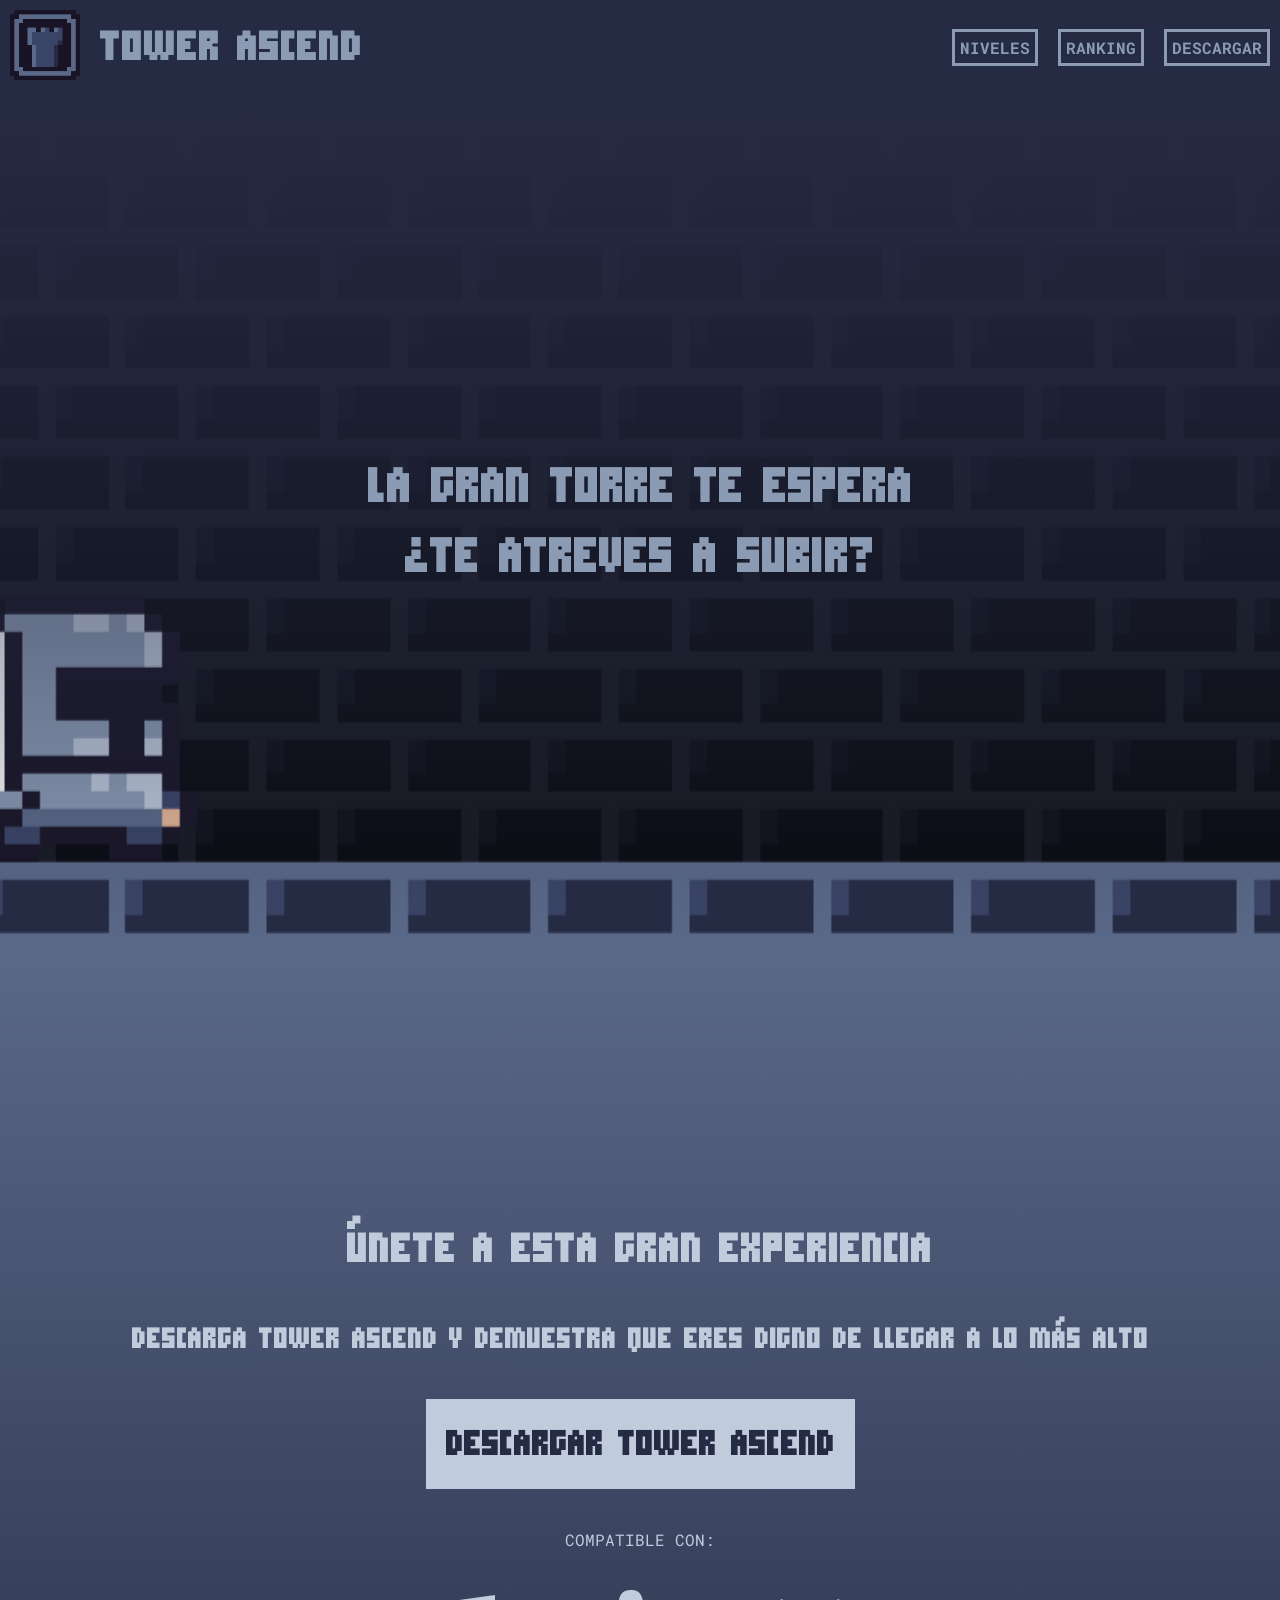
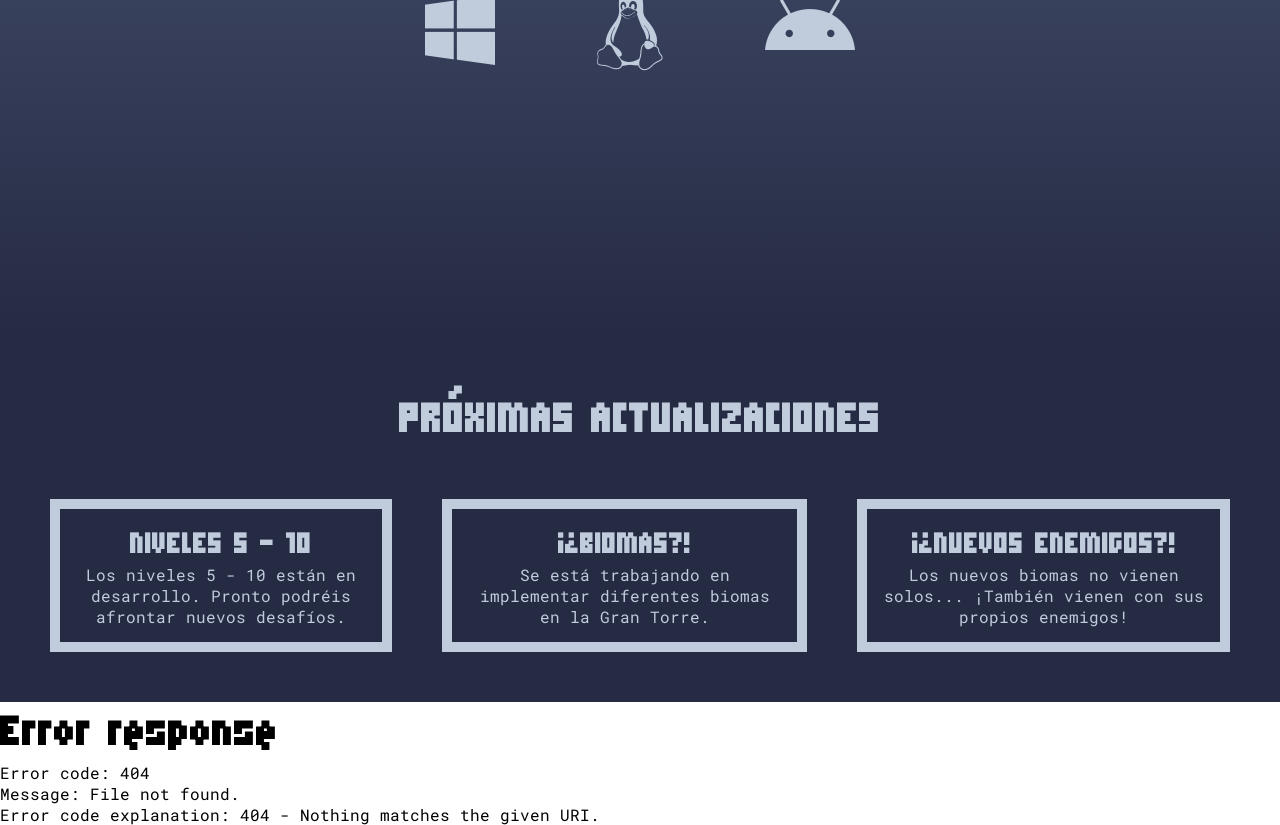
==== index.html @ 73508ab9 "Add files via upload" ====
<!DOCTYPE html>
<html lang="en">
<head>
    <meta charset="UTF-8">
    <meta name="viewport" content="width=device-width, initial-scale=1.0">
    <title>Tower Ascend</title>
    <!-- Estilos del body -->
    <link rel="stylesheet" href="./styles/body/header.css">
    <link rel="stylesheet" href="./styles/body/main.css">
    <link rel="stylesheet" href="./styles/body/footer.css">
    <!-- Mediaqueries -->
    <link rel="stylesheet" href="./styles/media_queries/header_mq.css">
    <link rel="stylesheet" href="./styles/media_queries/main_mq.css">
    <link rel="stylesheet" href="./styles/media_queries/footer_mq.css">
    <!-- Variables CSS -->
    <link rel="stylesheet" href="./styles/variables/colors.css">
    <!-- CSS global -->
    <link rel="stylesheet" href="./styles/global.css">
    <!-- Favicon -->
    <link rel="shortcut icon" href="./assets/images/favicons/favicon.png" type="image/x-icon">
</head>

<body>

    <!-- Cargar Header -->
    <header id="header"></header>

    <!-- Main -->
    <main>
        <section id="title-section">
            <h1>LA GRAN TORRE TE ESPERA</h1>
            <h1>¿TE ATREVES A SUBIR?</h1>
        </section>
        <section id="download-section">
            <h1>ÚNETE A ESTA GRAN EXPERIENCIA</h1>
            <h2>DESCARGA TOWER ASCEND Y DEMUESTRA QUE ERES DIGNO DE LLEGAR A LO MÁS ALTO</h2>
            <a id="download-button" download="" href="./game/AscendTower.exe">DESCARGAR TOWER ASCEND</a>
            <p>COMPATIBLE CON:</p>
            <div id="compatible-platforms">
                <i class="fa-brands fa-windows"></i>
                <i class="fa-brands fa-linux"></i>
                <i class="fa-brands fa-android"></i>
            </div>
        </section>
        <section id="future-updates-section">
            <h1>PRÓXIMAS ACTUALIZACIONES</h1>
            <article id="future-update-1">
                <h2>NIVELES 5 - 10</h2>
                <p>Los niveles 5 - 10 están en desarrollo. Pronto podréis afrontar nuevos desafíos.</p>
            </article>
            <article id="future-update-2">
                <h2>¡¿BIOMAS?!</h2>
                <p>Se está trabajando en implementar diferentes biomas en la Gran Torre.</p>
            </article>
            <article id="future-update-3">
                <h2>¡¿NUEVOS ENEMIGOS?!</h2>
                <p>Los nuevos biomas no vienen solos... ¡También vienen con sus propios enemigos!</p>
            </article>
        </section>
    </main>

    <!-- Cargar Footer -->
    <footer id="footer"></footer>

    <!-- Scripts -->
    <script src="./js/load_components.js"></script>

</body>

</html>
---- styles/body/header.css ----
header {
    display: flex;
    flex-direction: row;
    background-color: var(--DarkBlue);
    padding: 10px;
    justify-content: space-between;
    align-items: center;
}

header > div, ul {
    display: flex;
    flex-direction: row;
}

header > div {
    gap: 20px;
    justify-content: space-between;
    align-items: center;
    color: var(--Gray);
}

header > div > a > img {
    width: 70px;
}

header > ul {
    list-style: none;
    gap: 20px;
}

header > ul > li > a {
    display: block;
    text-decoration: none;
    padding: 5px;
    border: 3px solid var(--Gray);
    color: var(--Gray);
    transition: 0.2s;
}

header > ul > li > a:hover {
    color: var(--Blue);
    background-color: var(--Gray);
}
---- styles/body/main.css ----
#title-section {
    background-image: linear-gradient(rgba(38, 43, 68, 5), rgba(38, 43, 68 , 0)), url("../../assets/images/screenshots/screenshot_1.png");
    background-position: center;
    background-repeat: no-repeat;
    background-size: cover;
    display: flex;
    flex-direction: column;
    justify-content: center;
    align-items: center;
    height: 95vh;
}

#title-section > h1 {
    font-size: 70px;
    color: var(--Gray);
}

#download-section {
    background-color: var(--DarkGray);
    background: linear-gradient(to bottom, var(--DarkGray), var(--DarkBlue));
    color: var(--LightGray);
    height: 110vh;
    display: flex;
    flex-direction: column;
    justify-content: center;
    align-items: center;
    gap: 40px;
}

#download-button {
    display: block;
    border: 10px solid var(--LightGray);
    padding: 10px;
    font-size: 50px;
    font-family: "Micro 5", monospace;
    text-decoration: none;
    color: var(--DarkBlue);
    background-color: var(--LightGray);
    transition: 0.2s;
}

#download-button:hover {
    transform:translateY(-10px);
    box-shadow: 0px 10px 20px 1px black;
}

#compatible-platforms {
    display: flex;
    flex-direction: row;
    gap: 100px;
}

#compatible-platforms > i {
    font-size: 80px;
}

#future-updates-section {
    background-color: var(--DarkBlue);
    color: var(--LightGray);
    display: grid;
    grid-template-columns: auto auto auto;
    grid-template-rows: auto auto;
    justify-content: center;
    gap: 50px;
    padding: 50px;
    text-align: center;
}

#future-updates-section > h1 {
    grid-column: span 3;
    grid-row: 1;
}

#future-update-1 {
    grid-column: 1;
    grid-row: 2;
}

#future-update-2 {
    grid-column: 2;
    grid-row: 2;
}

#future-update-3 {
    grid-column: 3;
    grid-row: 2;
}

#future-updates-section > article {
    border: 10px solid var(--LightGray);
    padding: 15px;
}
---- styles/variables/colors.css ----
:root {
    --White: #FFF;
    --LightGray: #C0CBDC;
    --Gray: #8B9BB4;
    --DarkGray: #5A6988;
    --Blue: #3A4466;
    --DarkBlue: #262B44;
    --DarkPurple: #181425;
    --LightBrown: #C28569;
    --Brown: #B86F50;
    --DarkBrown: #733E39;
    --Yellow: #FEE761;
    --Golden: #FEAE34;
}
---- styles/global.css ----
/* Importar fuentes de Google Fonts */
@import url('https://fonts.googleapis.com/css2?family=Micro+5&family=Roboto+Mono:ital,wght@0,100..700;1,100..700&display=swap');

/* 
    font-family: "Roboto Mono", monospace;
    font-family: "Micro 5", sans-serif;
*/

/* Importar fonts awesome */
@import url("https://cdnjs.cloudflare.com/ajax/libs/font-awesome/6.5.1/css/all.min.css");

* {
    margin: 0;
    padding: 0;
    font-family: "Roboto Mono", monospace;
    font-size: 16px;
}

h1, h2, h3 {
    font-family: "Micro 5", sans-serif;
}

h1 {
    font-size: 60px;
}

h2 {
    font-size: 40px;
}

h3 {
    font-size: 20px;
}

a {
    font-weight: bold;
}
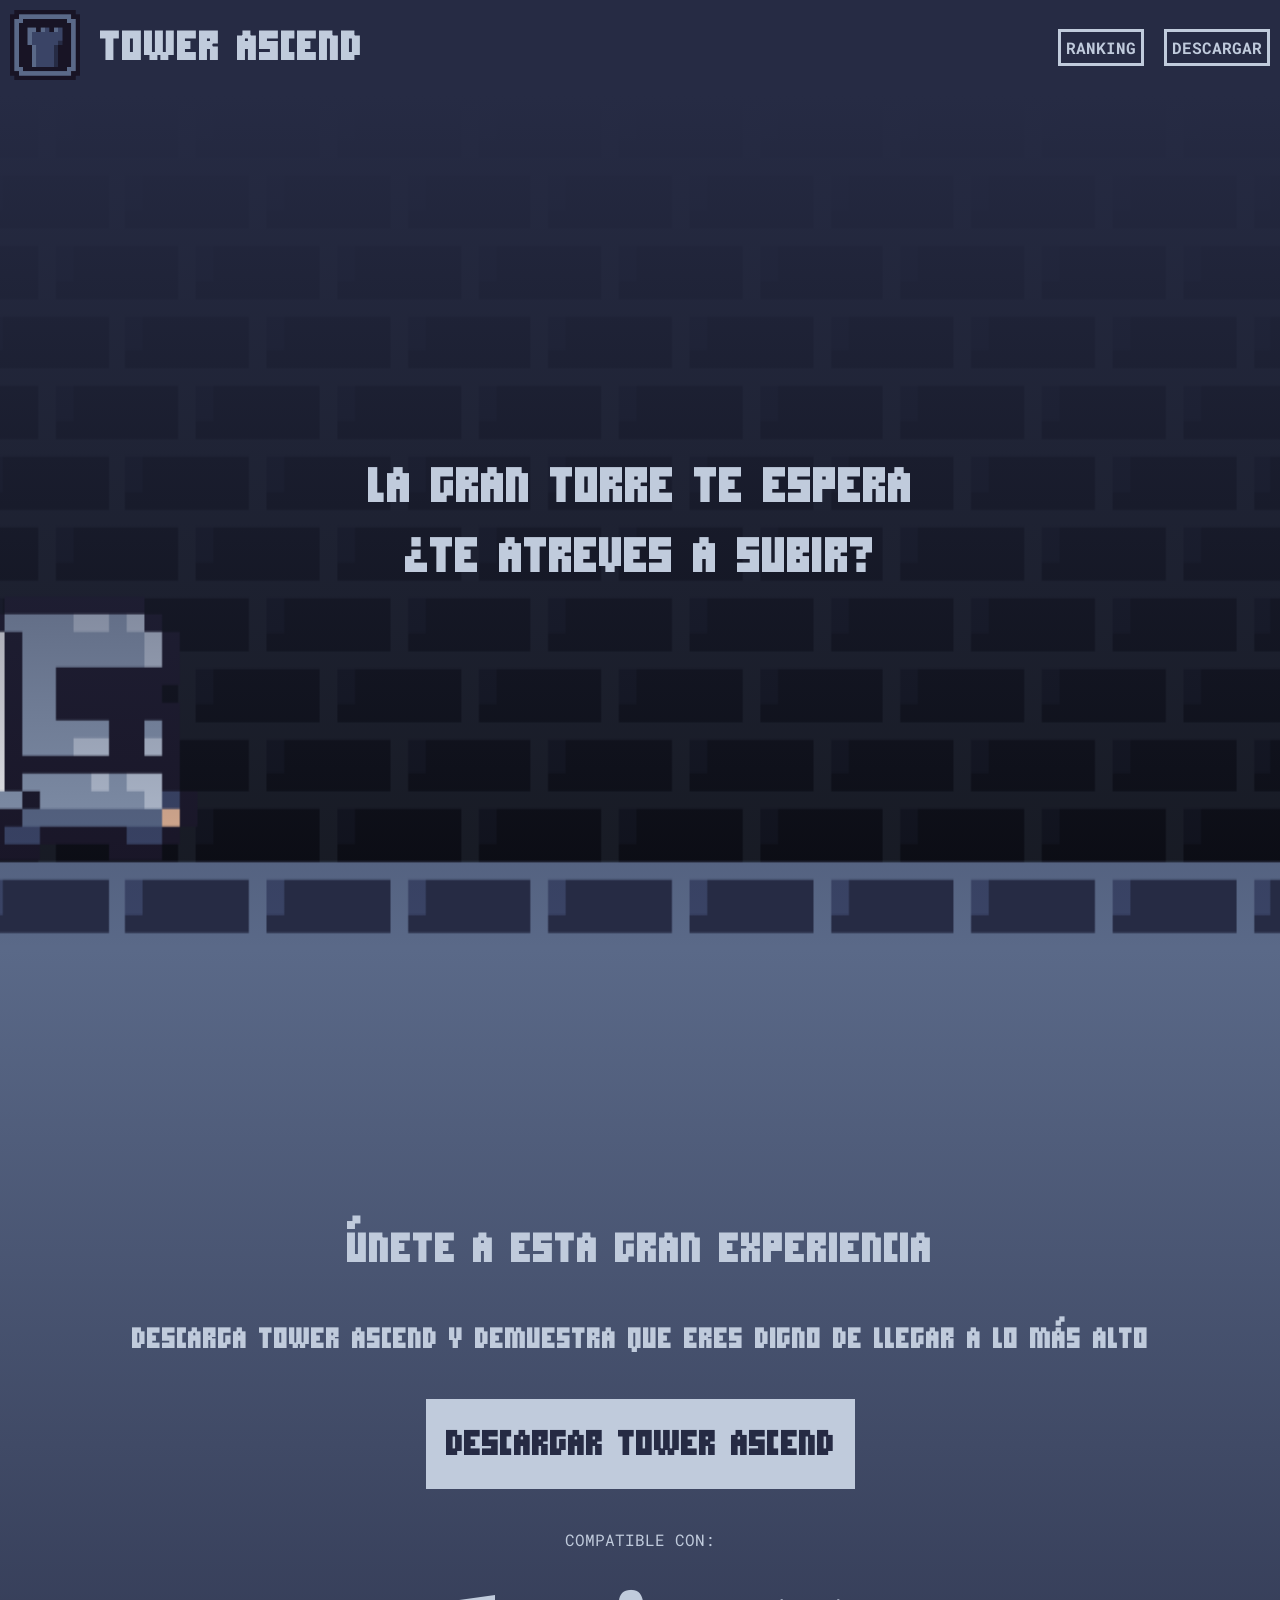
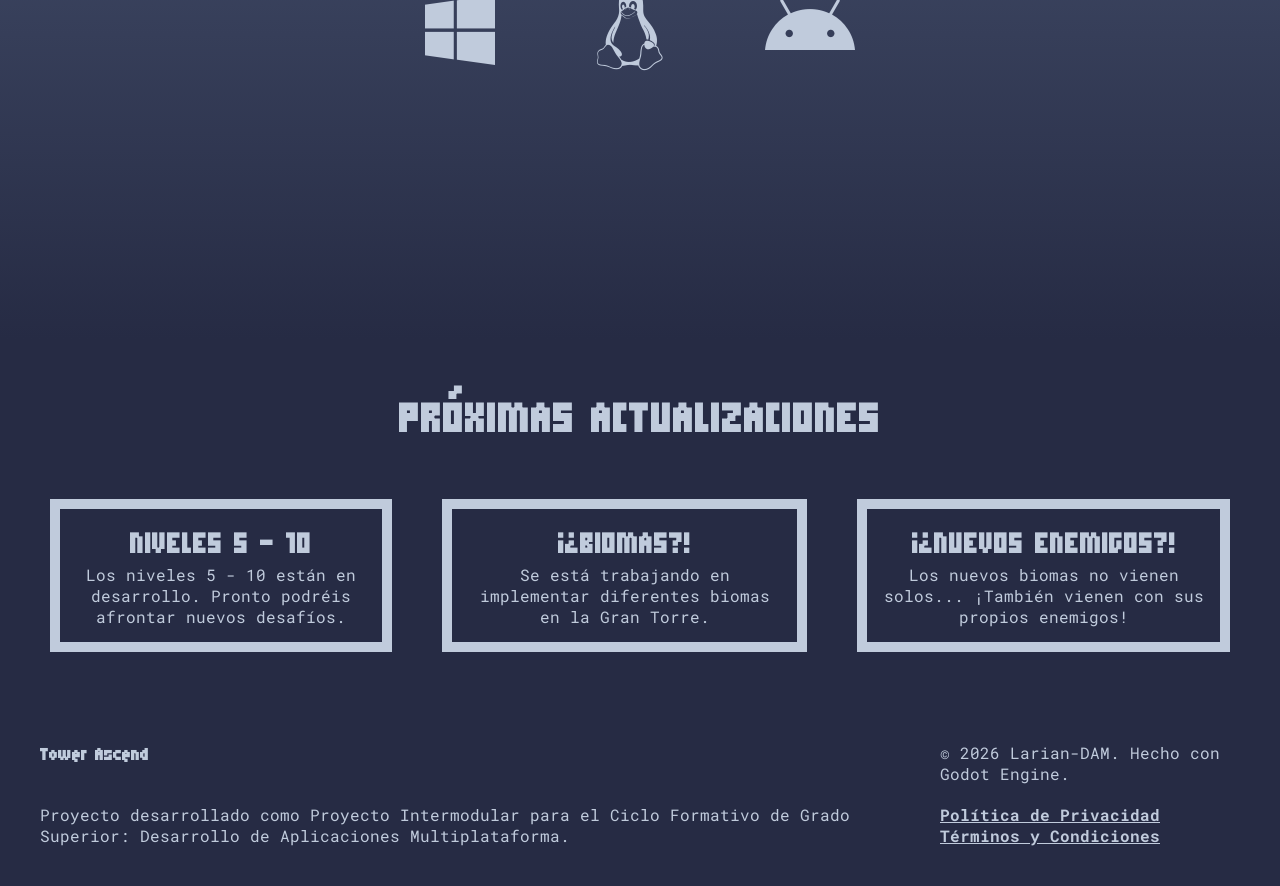
==== commit b3e007df: "Finished (no responsive)" ====
--- a/index.html
+++ b/index.html
@@ -34,7 +34,7 @@
         <section id="download-section">
             <h1>ÚNETE A ESTA GRAN EXPERIENCIA</h1>
             <h2>DESCARGA TOWER ASCEND Y DEMUESTRA QUE ERES DIGNO DE LLEGAR A LO MÁS ALTO</h2>
-            <a id="download-button" download="" href="./game/AscendTower.exe">DESCARGAR TOWER ASCEND</a>
+            <a id="download-button" href="./es/descargas/index.html">DESCARGAR TOWER ASCEND</a>
             <p>COMPATIBLE CON:</p>
             <div id="compatible-platforms">
                 <i class="fa-brands fa-windows"></i>
@@ -63,7 +63,7 @@
     <footer id="footer"></footer>
 
     <!-- Scripts -->
-    <script src="./js/load_components.js"></script>
+    <script src="./js/include.js"></script>
 
 </body>
 
--- a/styles/body/header.css
+++ b/styles/body/header.css
@@ -16,7 +16,7 @@
     gap: 20px;
     justify-content: space-between;
     align-items: center;
-    color: var(--Gray);
+    color: var(--LightGray);
 }
 
 header > div > a > img {
@@ -32,12 +32,12 @@
     display: block;
     text-decoration: none;
     padding: 5px;
-    border: 3px solid var(--Gray);
-    color: var(--Gray);
+    border: 3px solid var(--LightGray);
+    color: var(--LightGray);
     transition: 0.2s;
 }
 
 header > ul > li > a:hover {
     color: var(--Blue);
-    background-color: var(--Gray);
+    background-color: var(--LightGray);
 }
--- a/styles/body/main.css
+++ b/styles/body/main.css
@@ -12,7 +12,7 @@
 
 #title-section > h1 {
     font-size: 70px;
-    color: var(--Gray);
+    color: var(--LightGray);
 }
 
 #download-section {
@@ -89,4 +89,82 @@
 #future-updates-section > article {
     border: 10px solid var(--LightGray);
     padding: 15px;
+}
+
+#download-links {
+    background: linear-gradient(to bottom, var(--DarkBlue), var(--Gray));
+    height: 85vh;
+}
+
+#download-links > ul {
+    list-style: none;
+    display: flex;
+    flex-direction: row;
+    justify-content: center;
+    align-items: center;
+    gap: 50px;
+    height: 100%;
+}
+
+#download-links > ul > li {
+    color: var(--LightGray);
+    text-align: left;
+}
+
+#download-links > ul > li > div > a {
+    text-decoration: none;
+    background-color: var(--DarkBlue);
+    color: var(--LightGray);
+    padding: 5px;
+    transition: 0.2s;
+}
+
+#download-links > ul > li > div > a:hover {
+    background-color: var(--LightGray);
+    color: var(--DarkBlue);
+}
+
+#privacy, #terms {
+    background-color: var(--LightGray);
+    color: var(--DarkBlue);
+    padding: 10px;
+    display: flex;
+    flex-direction: column;
+}
+
+#privacy > ul, #terms > ul {
+    display: flex;
+    flex-direction: column;
+}
+
+#ranking {
+    background-color: var(--LightGray);
+    color: var(--DarkBlue);
+    padding: 20px;
+    display: flex;
+    flex-direction: column;
+    justify-content: center;
+    align-items: center;
+    min-height: 90vh;
+}
+
+#ranking > table {
+    background-color: var(--DarkBlue);
+    color: var(--LightGray);
+    border-collapse: collapse;
+    width: 100%;
+    max-width: 500px;
+}
+
+#ranking th, #ranking td {
+    padding: 12px 20px;
+    text-align: left; 
+}
+
+#ranking th:nth-child(1), #ranking td:nth-child(1) { width: 20%; }
+#ranking th:nth-child(2), #ranking td:nth-child(2) { width: 50%; }
+#ranking th:nth-child(3), #ranking td:nth-child(3) { width: 30%; text-align: right; }
+
+#ranking tbody tr {
+    border-bottom: 1px solid rgba(255, 255, 255, 0.1);
 }
--- a/styles/body/footer.css
+++ b/styles/body/footer.css
@@ -0,0 +1,24 @@
+footer {
+    background-color: var(--DarkBlue);
+    color: var(--LightGray);
+    font-size: 3px;
+    display: flex;
+    flex-direction: row;
+    justify-content: space-between;
+    padding: 20px;
+}
+
+footer > div > div > a {
+    color: var(--LightGray);
+}
+
+footer > div {
+    display: flex;
+    flex-direction: column;
+    gap: 20px;
+    justify-content: space-between;
+}
+
+footer > div > h3 {
+    font-size: 25px;
+}
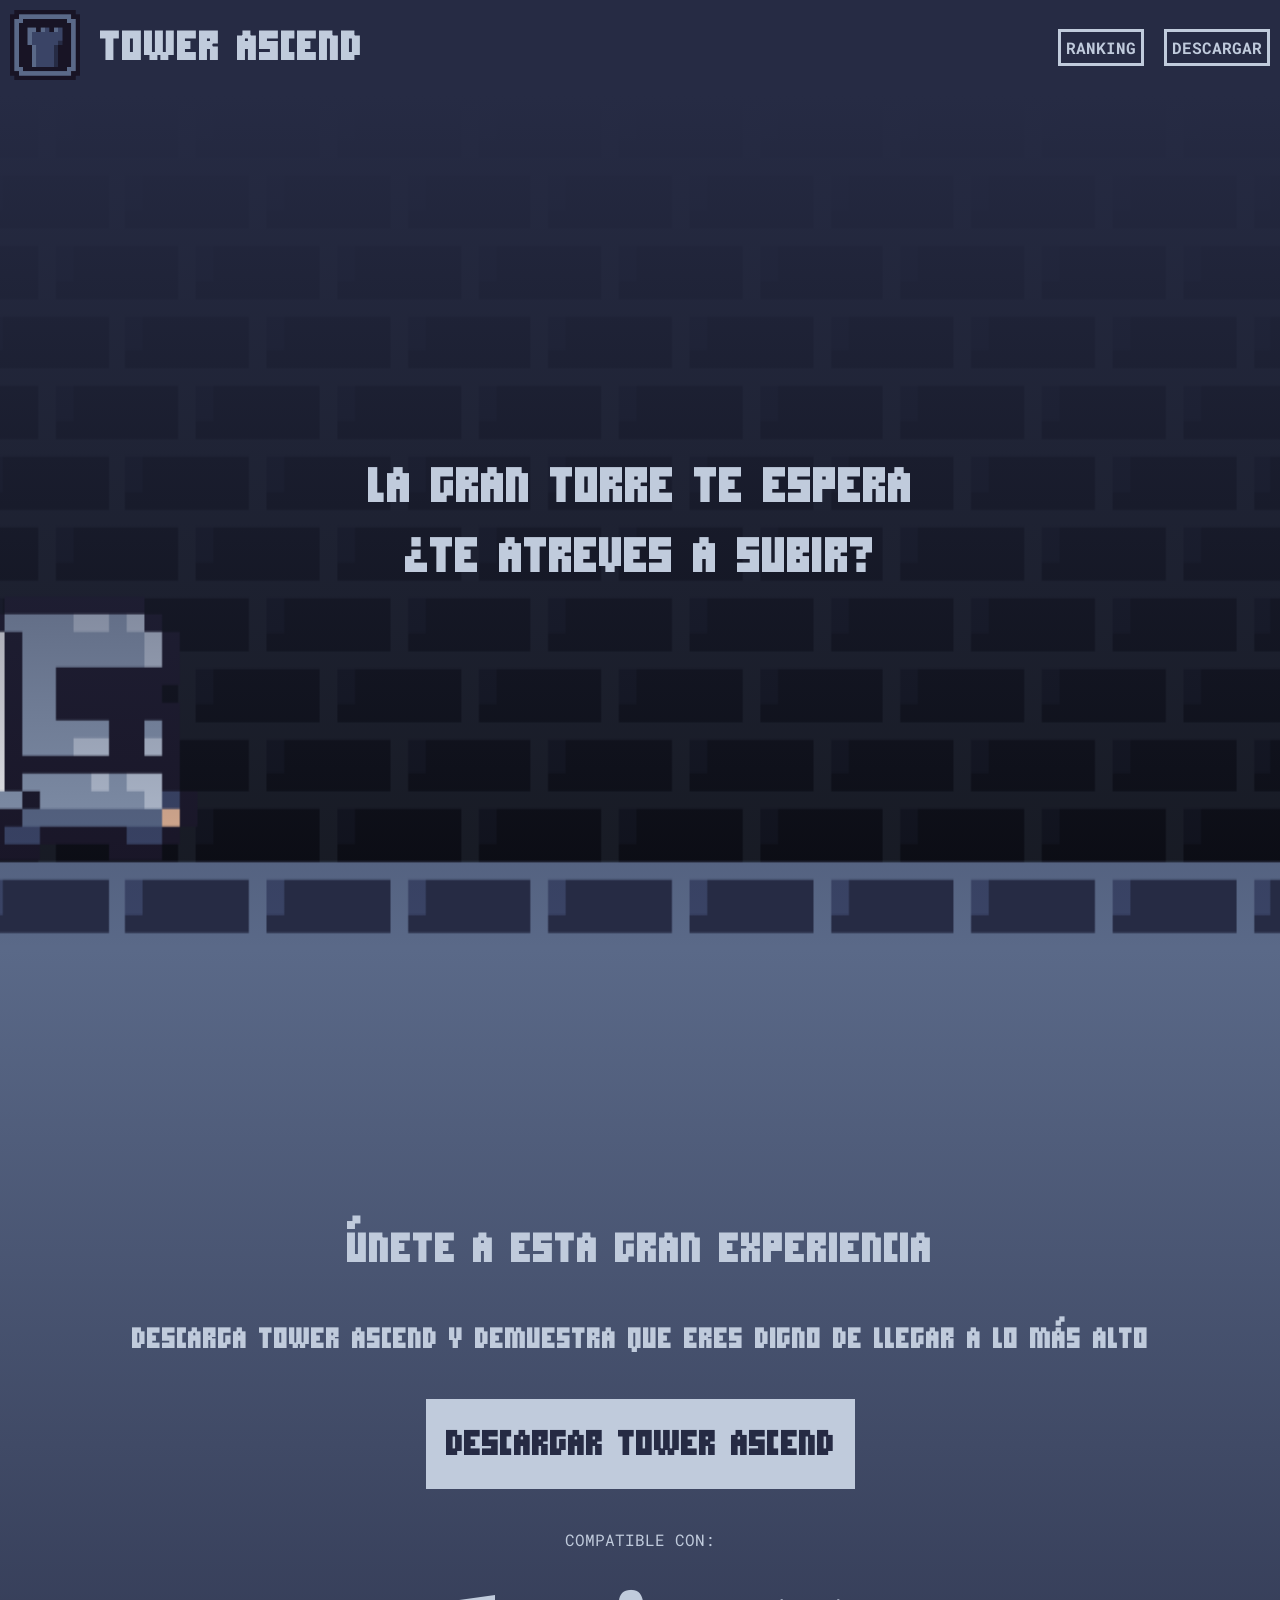
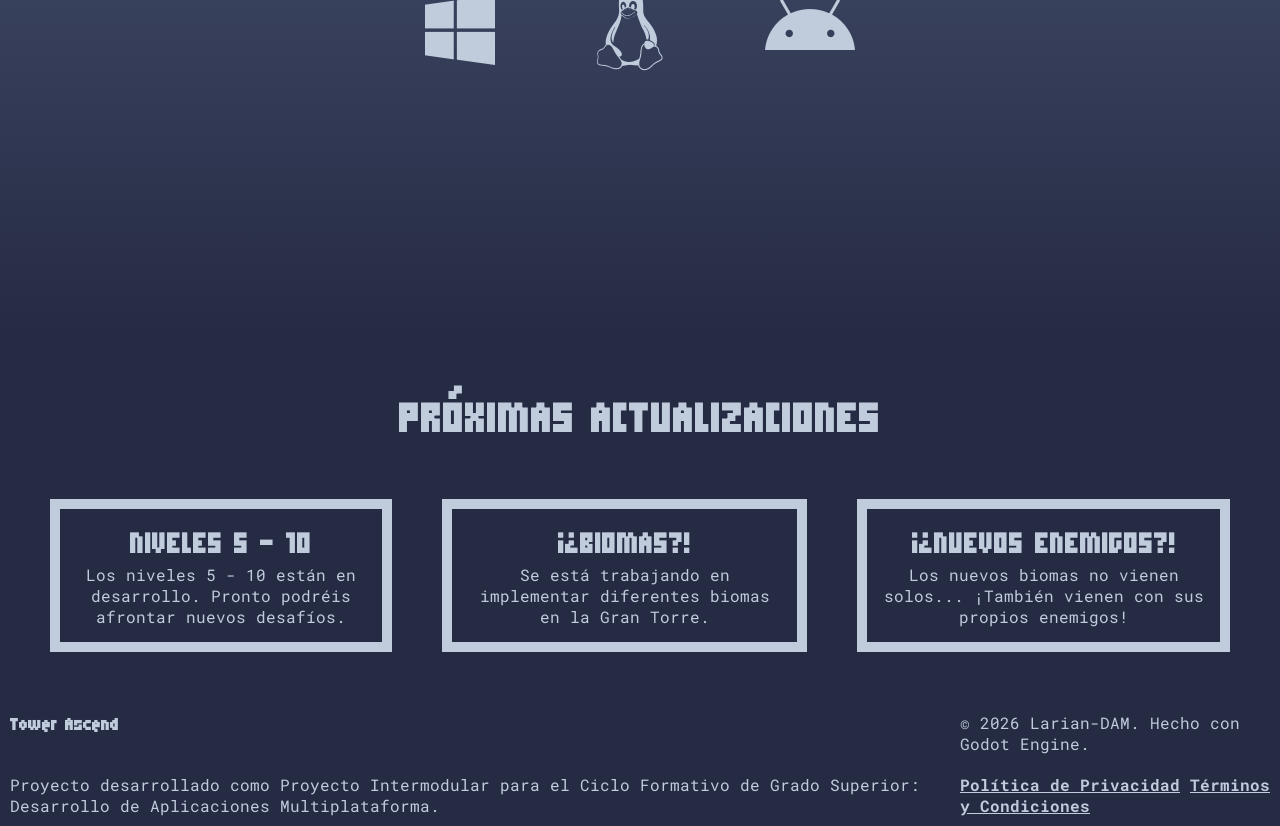
==== commit 50c8fbd9: "Finished (responsive)" ====
--- a/index.html
+++ b/index.html
@@ -63,7 +63,7 @@
     <footer id="footer"></footer>
 
     <!-- Scripts -->
-    <script src="./js/include.js"></script>
+    <script src="/js/include.js"></script>
 
 </body>
 
--- a/styles/body/main.css
+++ b/styles/body/main.css
@@ -111,6 +111,10 @@
     text-align: left;
 }
 
+#download-links > ul > li > h1 > i {
+    font-size: 30px;
+}
+
 #download-links > ul > li > div > a {
     text-decoration: none;
     background-color: var(--DarkBlue);
@@ -138,8 +142,8 @@
 }
 
 #ranking {
-    background-color: var(--LightGray);
-    color: var(--DarkBlue);
+    background: linear-gradient(to bottom, var(--DarkBlue), var(--Gray));
+    color: var(--LightGray);
     padding: 20px;
     display: flex;
     flex-direction: column;
--- a/styles/body/footer.css
+++ b/styles/body/footer.css
@@ -1,11 +1,10 @@
 footer {
+    width: 100%;
     background-color: var(--DarkBlue);
     color: var(--LightGray);
-    font-size: 3px;
     display: flex;
     flex-direction: row;
     justify-content: space-between;
-    padding: 20px;
 }
 
 footer > div > div > a {
@@ -13,6 +12,7 @@
 }
 
 footer > div {
+    padding: 10px;
     display: flex;
     flex-direction: column;
     gap: 20px;
--- a/styles/media_queries/header_mq.css
+++ b/styles/media_queries/header_mq.css
@@ -0,0 +1,7 @@
+@media (max-width: 650px) {
+    header {
+        display: flex;
+        flex-direction: column;
+        gap: 30px;
+    }
+}
--- a/styles/media_queries/main_mq.css
+++ b/styles/media_queries/main_mq.css
@@ -0,0 +1,109 @@
+@media (max-width: 650px) {
+    #title-section > h1 {
+        font-size: 40px;
+        color: var(--LightGray);
+        text-align: center;
+        padding: 5px;
+    }
+
+    #download-section h1, #download-section h2 {
+        font-size: 30px;
+        text-align: center;
+        padding: 10px;
+    }
+
+    #download-button {
+        font-size: 30px;
+    }
+    
+    #future-updates-section > h1 {
+        font-size: 30px;
+    }
+
+    #future-updates-section h2 {
+        font-size: 30px;
+    }
+
+    #future-updates-section {
+        grid-template-columns: auto;
+        grid-template-rows: auto auto auto auto;
+    }
+
+    #future-updates-section > h1 {
+        grid-column: 1;
+        grid-row: 1;
+    }
+
+    #future-update-1 {
+        grid-column: 1;
+        grid-row: 2;
+    }
+
+    #future-update-2 {
+        grid-column: 1;
+        grid-row: 3;
+    }
+
+    #future-update-3 {
+        grid-column: 1;
+        grid-row: 4;
+    }
+
+    #compatible-platforms > i {
+        font-size: 40px;
+    }
+
+    #compatible-platforms {
+        display: flex;
+        flex-direction: row;
+        gap: 50px;
+    }
+
+    #ranking {
+            padding: 5px;
+        }
+
+    #ranking > table {
+        font-size: 13px;
+    }
+
+    #ranking th, #ranking td {
+        padding: 6px 4px;
+    }
+
+    #ranking th:nth-child(1), #ranking td:nth-child(1) { 
+        width: 15%; 
+    }
+
+    #ranking th:nth-child(2), #ranking td:nth-child(2) { 
+        width: 50%; 
+    }
+
+    #ranking th:nth-child(3), #ranking td:nth-child(3) { 
+        width: 35%; 
+        letter-spacing: -0.5px;
+    }
+
+    #download-links > ul {
+        flex-direction: column;
+        justify-content: center;
+        align-items: center;
+        gap: 50px;
+        height: 100%;
+    }
+
+    #download-links > ul > li > div > i {
+        display: none;
+    }
+
+    #download-links > ul > li > div {
+        display: flex;
+        flex-direction: column;
+        justify-content: center;
+        align-items: left;
+        text-align: center;
+    }
+
+    
+
+}
